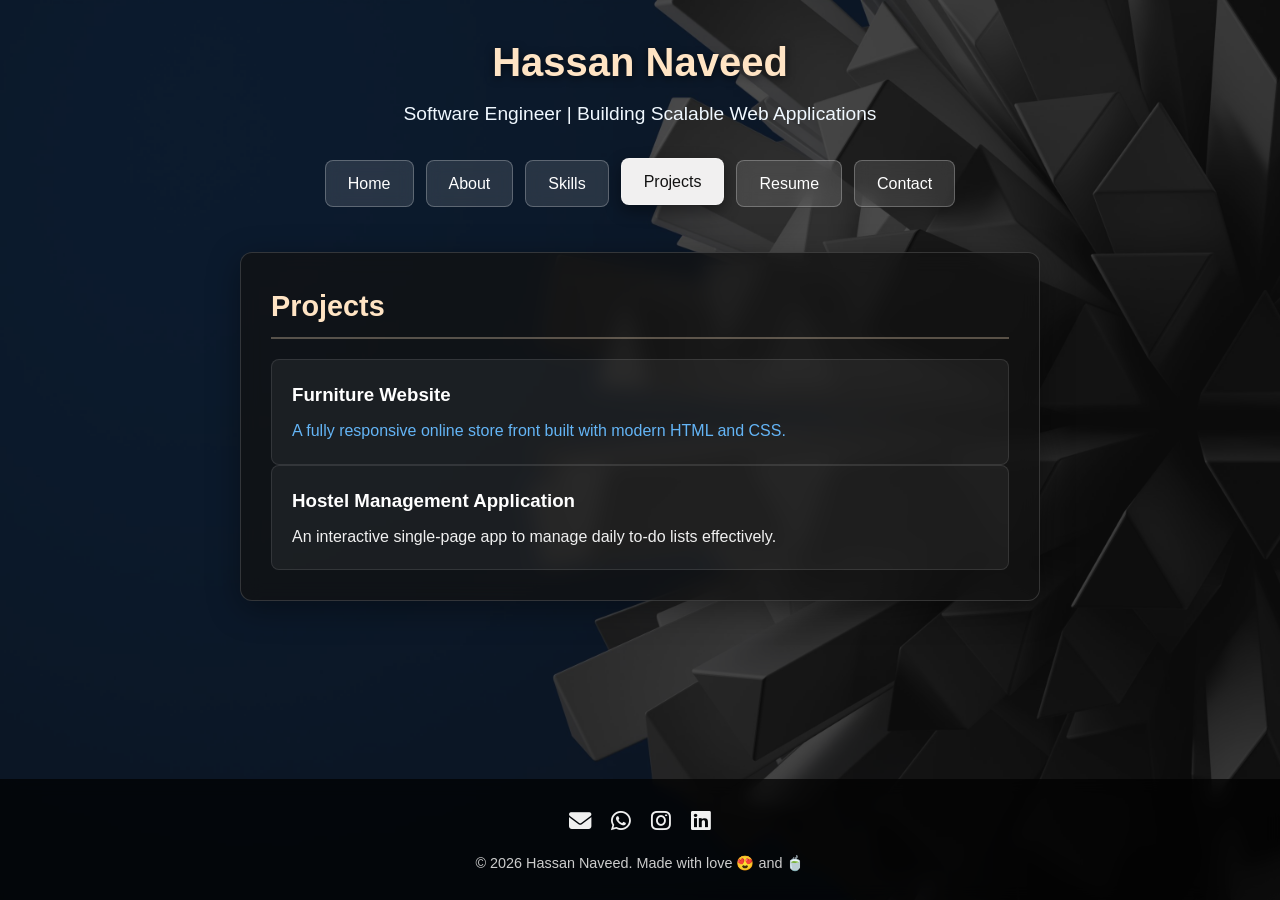
==== Hassan Nveed/projects.html @ a5668bdd "Add files via upload" ====
<!DOCTYPE html>
<html lang="en">
  <head>
    <meta charset="UTF-8">
    <meta name="viewport" content="width=device-width, initial-scale=1.0">
    <title>Projects - Hassan Naveed</title>
    <link rel="stylesheet" href="style.css">
    <link rel="stylesheet" href="https://cdnjs.cloudflare.com/ajax/libs/font-awesome/6.5.1/css/all.min.css">
    <video autoplay muted loop playsinline id="bg-video">
  <source src="video1.mp4" type="video/mp4">
  Your browser does not support HTML5 video.
</video>

<!-- Dark Overlay (Ensures text stays readable) -->
<div class="video-overlay"></div>
  </head>
  <body>

    <header>
      <h1>Hassan Naveed</h1>
      <p class="subtitle">Software Engineer | Building Scalable Web Applications</p>

      <nav aria-label="Main navigation">
        <a href="index.html">Home</a>
        <a href="about.html">About</a>
        <a href="skills.html">Skills</a>
        <a href="projects.html" class="active">Projects</a>
        <a href="resume.html">Resume</a>
        <a href="contact.html">Contact</a>
      </nav>
    </header>

    <main>
      <section id="projects">
        <h2>Projects</h2>

        <a href="https://nuvueconcepts.vercel.app/" target="_blank" class="project-link">
  <article class="project-card">
    <h3>Furniture Website</h3>
    <p>A fully responsive online store front built with modern HTML and CSS.</p>
  </article>
</a>

        <article class="project-card">
          <h3>Hostel Management Application</h3>
          <p>An interactive single-page app to manage daily to-do lists effectively.</p>
        </article>
      </section>
    </main>

   <footer>
  <div class="footer-socials">
    <a href="mailto:itzhassan1439@gmail.com" title="Email"><i class="fa-solid fa-envelope"></i></a>
    <a href="https://wa.me/923231046402" target="_blank" title="WhatsApp"><i class="fa-brands fa-whatsapp"></i></a>
    <a href="https://www.instagram.com/ichbin.hsn" target="_blank" title="Instagram"><i class="fa-brands fa-instagram"></i></a>
    <a href="https://www.linkedin.com/in/sh-hassan-b41b6a272/" target="_blank" title="LinkedIn"><i class="fa-brands fa-linkedin"></i></a>
  </div>
  <p>&copy; 2026 Hassan Naveed. Made with love 😍 and 🍵</p>
</footer>

  </body>
</html>
---- Hassan Nveed/style.css ----
* {
    box-sizing: border-box;
    margin: 0;
    padding: 0;
}

body {
    font-family: 'Segoe UI', Tahoma, Geneva, Verdana, sans-serif;
    color: #f0f0f0;
    line-height: 1.6;
    min-height: 100vh;
    display: flex;
    flex-direction: column;

    /* Background setup */
    background-image: url('photo1.jpg');
    background-repeat: no-repeat;
    background-size: cover;
    background-position: center center;
    background-attachment: fixed;
    background-color: #121212;
}

/* ==========================================================================
   Header & Typography
   ========================================================================== */
header {
    text-align: center;
    padding: 30px 20px 10px;
}

h1 {
    color: bisque;
    font-size: 2.5rem;
    margin-bottom: 5px;
    text-shadow: 0 2px 8px rgba(0, 0, 0, 0.6);
}

.subtitle {
    color: aliceblue;
    font-size: 1.2rem;
    font-weight: 300;
    margin-bottom: 15px;
}

/* ==========================================================================
   Navigation Bar & Buttons
   ========================================================================== */
nav[aria-label="Main navigation"] {
    display: flex;
    gap: 12px;
    justify-content: center;
    flex-wrap: wrap;
    padding: 15px;
}

nav[aria-label="Main navigation"] a {
    display: inline-block;
    padding: 10px 22px;
    background-color: rgba(255, 255, 255, 0.12);
    color: #ffffff;
    text-decoration: none;
    border-radius: 8px;
    border: 1px solid rgba(255, 255, 255, 0.25);
    font-weight: 500;
    backdrop-filter: blur(8px);
    -webkit-backdrop-filter: blur(8px);
    transition: all 0.3s ease;
}

nav[aria-label="Main navigation"] a:hover,
nav[aria-label="Main navigation"] a:focus,
nav[aria-label="Main navigation"] a.active {
    background-color: #f1f0f0;
    color: #121212;
    transform: translateY(-2px);
    box-shadow: 0 6px 16px rgba(0, 0, 0, 0.4);
}

/* ==========================================================================
   Main Content Layout & Glassmorphism Cards
   ========================================================================== */
main {
    flex: 1;
    max-width: 800px;
    width: 90%;
    margin: 20px auto 40px;
}

section {
    background: rgba(18, 18, 18, 0.75);
    border: 1px solid rgba(255, 255, 255, 0.15);
    backdrop-filter: blur(10px);
    -webkit-backdrop-filter: blur(10px);
    border-radius: 12px;
    padding: 30px;
    box-shadow: 0 8px 32px 0 rgba(0, 0, 0, 0.37);
}

h2 {
    color: bisque;
    border-bottom: 2px solid rgba(255, 228, 196, 0.3);
    padding-bottom: 8px;
    margin-bottom: 20px;
    font-size: 1.8rem;
}

h3 {
    color: #ffffff;
    margin-bottom: 8px;
}

/* Links inside sections */
a {
    color: #64b5f6;
    text-decoration: none;
    transition: color 0.2s ease;
}

a:hover {
    color: #90caf9;
    text-decoration: underline;
}

/* Profile Image */
.profile-img {
    display: block;
    max-width: 100%;
    height: auto;
    border-radius: 12px;
    margin: 0 auto 20px auto;
    border: 2px solid rgba(255, 255, 255, 0.3);
    box-shadow: 0 4px 15px rgba(0, 0, 0, 0.5);
}

/* Skills List Styling */
.skills-list {
    list-style: none;
    display: flex;
    flex-direction: column;
    gap: 10px;
}

.skills-list li {
    background: rgba(255, 255, 255, 0.08);
    padding: 12px 18px;
    border-radius: 6px;
    border-left: 4px solid bisque;
}


.project-card {
    background: rgba(255, 255, 255, 0.05);
    border: 1px solid rgba(255, 255, 255, 0.1);
    padding: 20px;
    border-radius: 8px;
    margin-bottom: 15px;
}

.project-card:last-child {
    margin-bottom: 0;
}
/* Resume Page Styling */
.btn-resume {
  display: inline-flex;
  align-items: center;
  gap: 8px;
  padding: 12px 24px;
  background-color: bisque;
  color: #121212;
  font-weight: 600;
  text-decoration: none;
  border-radius: 8px;
  border: 1px solid rgba(255, 255, 255, 0.4);
  box-shadow: 0 4px 15px rgba(0, 0, 0, 0.3);
  transition: all 0.3s ease;
}

.btn-resume:hover {
  background-color: #ffffff;
  color: #000000;
  transform: translateY(-3px);
  box-shadow: 0 6px 20px rgba(255, 228, 196, 0.4);
  text-decoration: none;
}

.pdf-container {
  width: 100%;
  margin-top: 20px;
  border-radius: 8px;
  overflow: hidden;
  border: 1px solid rgba(255, 255, 255, 0.2);
}

.pdf-container iframe {
  border: none;
}

/* footer {
    text-align: center;
    padding: 20px;
    background: rgba(0, 0, 0, 0.6);
    font-size: 0.9rem;
    color: #cccccc;
} */
 /* Footer Styles */
footer {
  text-align: center;
  padding: 25px 20px;
  background: rgba(0, 0, 0, 0.7);
  backdrop-filter: blur(8px);
  -webkit-backdrop-filter: blur(8px);
  font-size: 0.9rem;
  color: #cccccc;
  margin-top: auto;
}

.footer-socials {
  display: flex;
  justify-content: center;
  gap: 20px;
  margin-bottom: 12px;
}

.footer-socials a {
  color: #f0f0f0;
  font-size: 1.4rem;
  transition: all 0.3s ease;
}

.footer-socials a:hover {
  color: bisque;
  transform: translateY(-3px);
}


/* Typing effect with cursor that disappears immediately when done */
.typing-text {
  display: inline-block;
  overflow: hidden;
  white-space: nowrap;
  border-right: 3px solid bisque; /* The cursor line */
  width: 0;
  animation: 
    typeLetters 2.5s steps(23, end) forwards,
    blinkCursor 0.6s step-end infinite,
    hideCursor 0.1s 2.5s forwards; /* Triggers right at 2.5s when typing completes */
}

/* Expands text width */
@keyframes typeLetters {
  from { width: 0; }
  to { width: 23ch; }
}

/* Blinks cursor while typing */
@keyframes blinkCursor {
  from, to { border-color: transparent; }
  50% { border-color: bisque; }
}

/* Immediately removes cursor when typing finishes */
@keyframes hideCursor {
  to { border-right-color: transparent; }
}

/* About Page Grid & Cards Styling */
.bio {
  text-align: center;
  max-width: 800px;
  margin: 0 auto 30px auto;
  line-height: 1.6;
  font-size: 1.05rem;
}

.about-grid {
  display: grid;
  grid-template-columns: repeat(auto-fit, minmax(280px, 1fr));
  gap: 20px;
  margin-top: 25px;
}

.about-card {
  background: rgba(255, 255, 255, 0.05);
  border: 1px solid rgba(255, 255, 255, 0.15);
  backdrop-filter: blur(10px);
  padding: 20px 25px;
  border-radius: 12px;
  box-shadow: 0 4px 15px rgba(0, 0, 0, 0.3);
  transition: transform 0.3s ease;
}

.about-card:hover {
  transform: translateY(-5px);
  border-color: bisque;
}

.about-card h3 {
  color: bisque;
  font-size: 1.2rem;
  margin-bottom: 15px;
  display: flex;
  align-items: center;
  gap: 10px;
}

.about-card ul {
  list-style: none;
  padding: 0;
  margin: 0;
}

.about-card li {
  margin-bottom: 12px;
  font-size: 0.95rem;
  line-height: 1.5;
  color: #dddddd;
}

/* Fixed Fullscreen Background Video */
#bg-video {
  position: fixed;
  top: 50%;
  left: 50%;
  min-width: 100%;
  min-height: 100%;
  width: auto;
  height: auto;
  z-index: -2; /* Keeps video behind everything */
  transform: translate(-50%, -50%);
  object-fit: cover;
}

/* Semi-transparent Dark Overlay */
.video-overlay {
  position: fixed;
  top: 0;
  left: 0;
  width: 100%;
  height: 100%;
  background: rgba(18, 18, 18, 0.65); /* Adjust opacity (0.65) to make text readable */
  z-index: -1; /* Sits between video and your text */
}

/* to change my headings under ny name in index file  */

/* Subtitle container setup - ensures center alignment */
.subtitle {
  color: aliceblue;
  font-size: 1.2rem;
  font-weight: 300;
  margin-bottom: 15px;
  display: flex;
  justify-content: center;
  align-items: center;
  text-align: center;
  min-height: 1.8rem;
}

.typewriter-wrapper {
  position: relative;
  display: inline-block;
  /* text-align: center; */
}

/* Base style for each cycling word */
.typed-word {
  display: inline-block;
  overflow: hidden;
  white-space: nowrap;
  border-right: 3px solid bisque; /* Cursor */
  width: 0;
  position: absolute;
  top: 0;
  left: 50%;
  transform: translateX(-50%); /* Centers each word dynamically regardless of length */
  animation-duration: 13s;
  animation-timing-function: steps(30, end);
  animation-iteration-count: infinite;
}

/* Keep the first word in flow to reserve the container's height/spacing */
.typed-word.word-1 {
  position: relative; 
  left: 0;
  transform: none;
  animation-name: typeAndDelete1;
}

.typed-word.word-2 {
  animation-name: typeAndDelete2;
}

.typed-word.word-3 {
  animation-name: typeAndDelete3;
}

/* --- Word 1: Software Engineer (18 chars) - Slower, natural typing speed --- */
@keyframes typeAndDelete1 {
  0%, 2% { width: 0; opacity: 1; }
  25% { width: 18ch; opacity: 1; } /* Types out smoothly */
  31% { width: 18ch; opacity: 1; } /* Pauses to read */
  33% { width: 0; opacity: 1; }    /* Deletes backward */
  34%, 100% { width: 0; opacity: 0; }
}

/* --- Word 2: Full Stack Web Developer (24 chars) - Adjusted timing so it's not rushed --- */
@keyframes typeAndDelete2 {
  0%, 34% { width: 0; opacity: 0; }
  35% { opacity: 1; }
  60% { width: 24ch; opacity: 1; } /* Types out at a steady pace */
  66% { width: 18ch; opacity: 1; } /* Pauses */
  68% { width: 0; opacity: 1; }    /* Deletes backward */
  69%, 100% { width: 0; opacity: 0; }
}

/* --- Word 3: Entrepreneur (12 chars) --- */
@keyframes typeAndDelete3 {
  0%, 69% { width: 0; opacity: 0; }
  70% { opacity: 1; }
  90% { width: 12ch; opacity: 1; } /* Types out */
  96% { width: 12ch; opacity: 1; } /* Pauses */
  99% { width: 0; opacity: 1; }    /* Deletes backward */
  100% { width: 0; opacity: 0; }
}

/* live the hi emoji  */
/* Container to keep text and emoji locked together cleanly */
.typing-container {
  display: inline-flex;
  align-items: center;
  gap: 1px; /* Controlled spacing between text and emoji */
}

.typing-text {
  display: inline-block;
  overflow: hidden;
  white-space: nowrap;
  border-right: 3px solid bisque;
  width: 0;
  animation: 
    typeLetters 2.5s steps(23, end) forwards,
    blinkCursor 0.6s step-end infinite,
    hideCursor 0.1s 2.5s forwards;
}

/* Keeps emoji hidden until typing finishes at 2.5s, then fades in and starts waving */
.waving-hand {
  display: inline-block;
  opacity: 0;
  animation: 
    showEmoji 0.1s 2.5s forwards, 
    waveHand 1.5s 2.5s ease-in-out infinite;
  transform-origin: 70% 70%;
  margin-left: -4px;
}

@keyframes showEmoji {
  to { opacity: 1; }
}

@keyframes typeLetters {
  from { width: 0; }
  to { width: 23ch; }
}

@keyframes blinkCursor {
  from, to { border-color: transparent; }
  50% { border-color: bisque; }
}

@keyframes hideCursor {
  to { border-right-color: transparent; }
}

@keyframes waveHand {
  0% { transform: rotate(0deg); }
  20% { transform: rotate(14deg); }
  40% { transform: rotate(-8deg); }
  60% { transform: rotate(14deg); }
  80% { transform: rotate(-4deg); }
  100% { transform: rotate(0deg); }
}
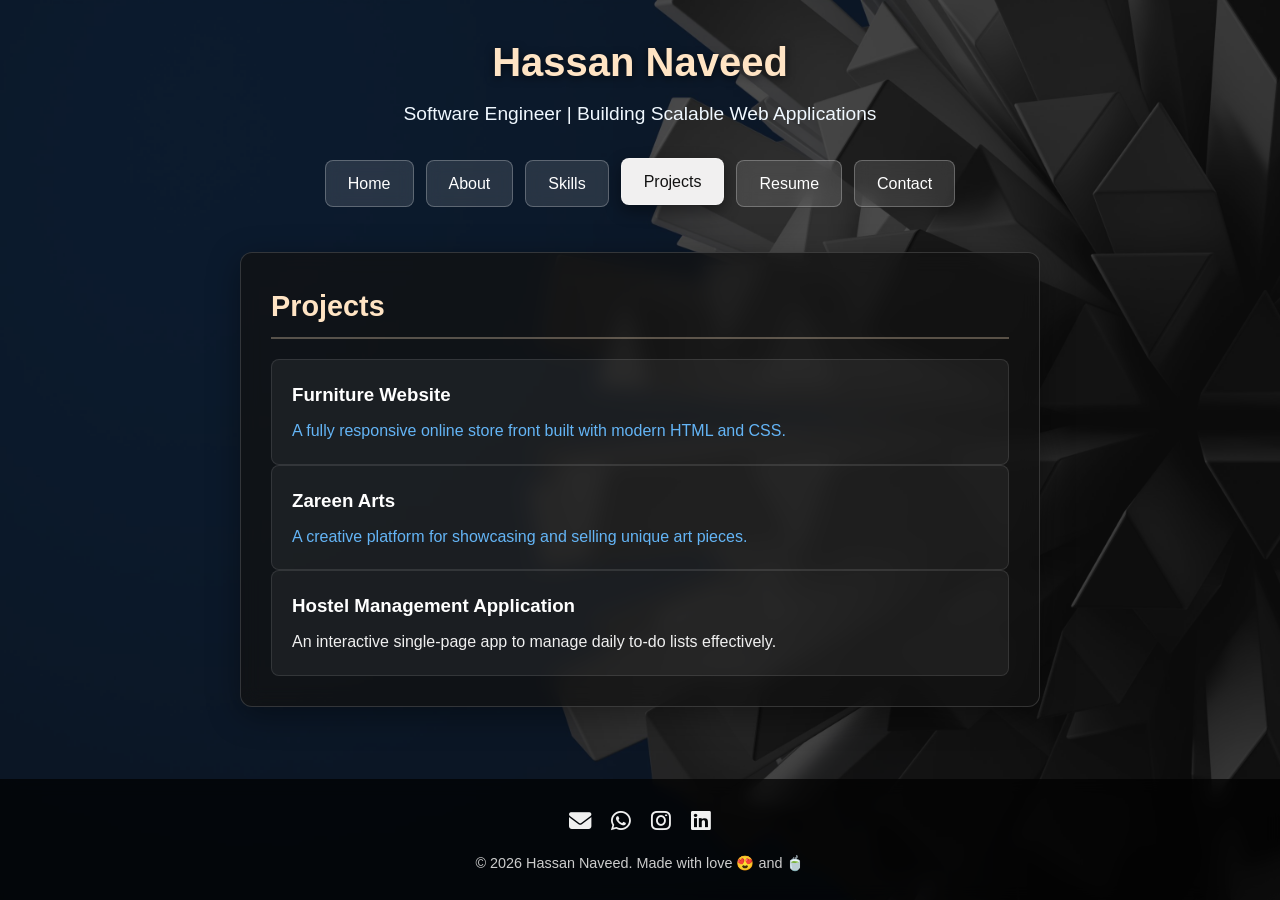
==== commit 57e4b929: "Update projects.html" ====
--- a/Hassan Nveed/projects.html
+++ b/Hassan Nveed/projects.html
@@ -40,6 +40,13 @@
     <p>A fully responsive online store front built with modern HTML and CSS.</p>
   </article>
 </a>
+        <a href="https://zareen-arts.vercel.app/" target="_blank"
+          class="project-link">
+          <article class="project-card">
+            <h3>Zareen Arts</h3>
+            <p>A creative platform for showcasing and selling unique art pieces.</p>
+          </article>
+        </a>
 
         <article class="project-card">
           <h3>Hostel Management Application</h3>
@@ -59,4 +66,4 @@
 </footer>
 
   </body>
-</html>+</html>
